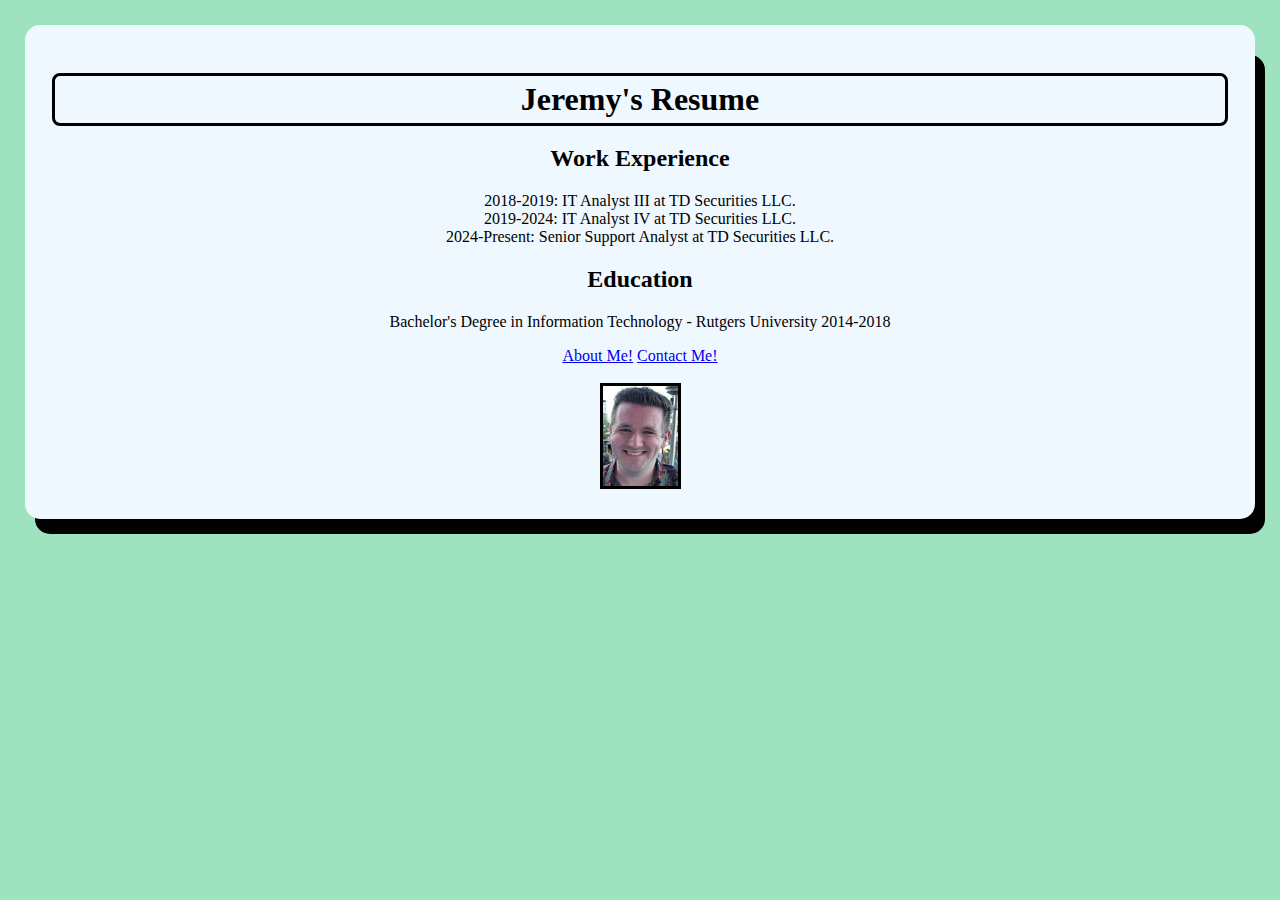
==== index.html @ b40c138c "Update index.html" ====
<!DOCTYPE html>
 <html lang="en">
 <head>
    <meta charset="UTF-8">
    <meta name="viewport" content="width=device-width, initial-scale=1.0">
    <title>Jeremy's Resume</title>
    <link rel="stylesheet" href="./styles.css">
    <link rel="icon" href="assets/images/vecteezy_golden-letter-j_33891044.png" type="image/png">
 </head>
 <body>

    <div class="shadow"></div>
  

    <h1 id="title">Jeremy's Resume</h1>
    <h2>Work Experience</h2>

   
    
    <div class="box">
    <p>2018-2019: IT Analyst III at TD Securities LLC. <br>
         2019-2024: IT Analyst IV at TD Securities LLC. <br>
         2024-Present: Senior Support Analyst at TD Securities LLC.
    </p>
      </div>

    

    <h2>Education</h2>


    <p>

      Bachelor's Degree in Information Technology - Rutgers University 2014-2018

    </p>

    

    <a href="./public/about.html">About Me!</a>
    <a href="./public/contact.html">Contact Me!</a>

    <BR></BR>

    <div class="picture"><img src="./assets/images/jeremy.png" height="100", width="75" alt=""></div>
    


 </body>
 </html>
---- styles.css ----
html{
    background: #9FE2BF;
    overflow: hidden;
}

.shadow{
    position: absolute;
    left: 10px;
    background-color: black;
    border-radius: 15px;
    height: 97%;
    width: 100%;
    z-index: -1;
    box-sizing: border-box;
}

body{
    background-color: aliceblue;
    padding: 30px;
    border-radius: 15px;
    position: relative;
    margin: 25px;
    box-sizing: border-box;
}




#title{
    outline: solid black;
    padding: 5px;
    border-radius: 5px;
}

*{
    text-align: center;
}

.picture{
    border: solid black;
    height: 100px;
    width: 75px;
    display: block;
    margin-left: auto;
    margin-right: auto;
}
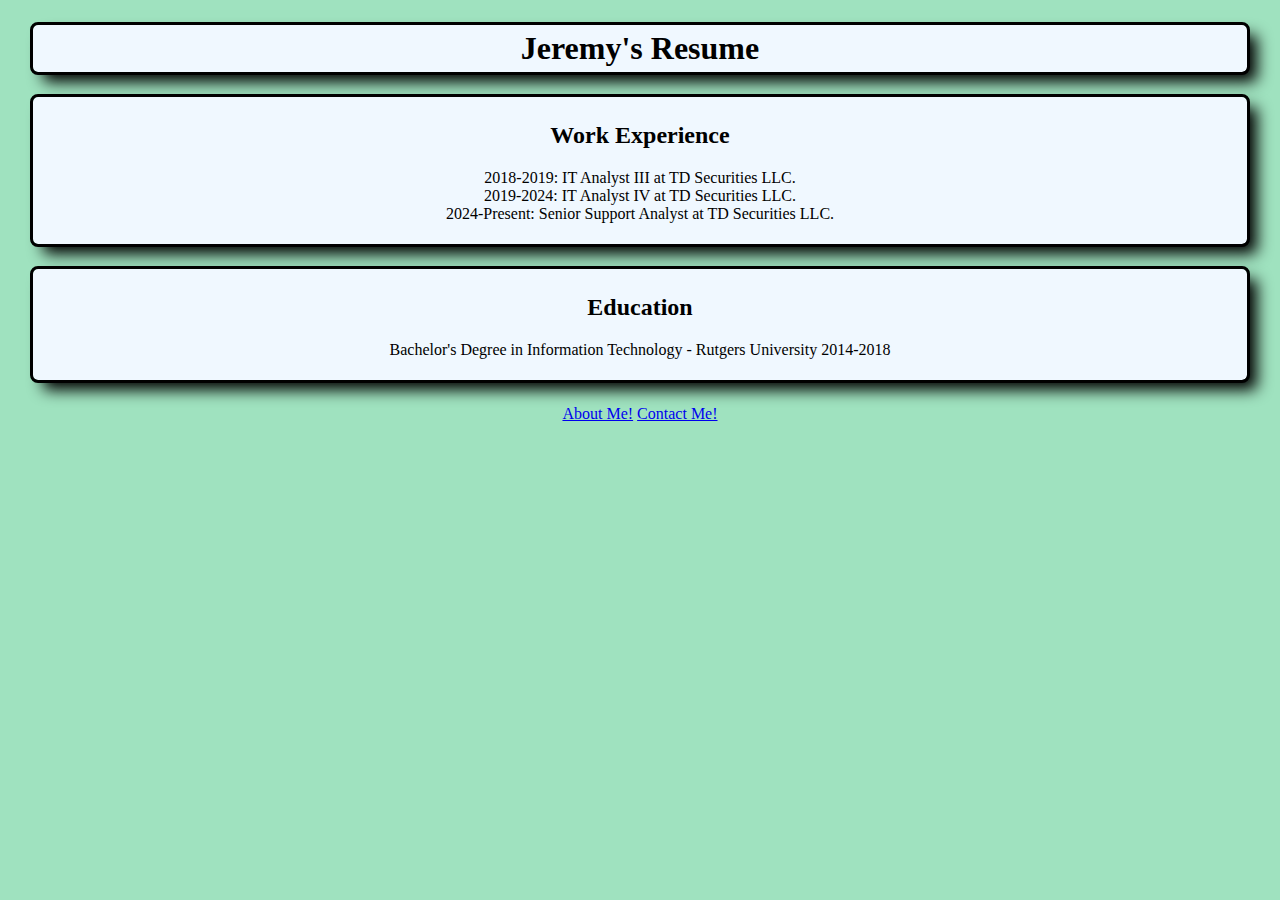
==== commit f619642e: "major update" ====
--- a/index.html
+++ b/index.html
@@ -14,39 +14,33 @@
   
 
     <h1 id="title">Jeremy's Resume</h1>
-    <h2>Work Experience</h2>
-
-   
     
-    <div class="box">
-    <p>2018-2019: IT Analyst III at TD Securities LLC. <br>
+    
+    <div class="Experience">
+      <h2>Work Experience</h2>
+      <div class="box">
+       <p>2018-2019: IT Analyst III at TD Securities LLC. <br>
          2019-2024: IT Analyst IV at TD Securities LLC. <br>
          2024-Present: Senior Support Analyst at TD Securities LLC.
-    </p>
+        </p>
       </div>
+    </div>
+    
+    <div class="Education">
+      <h2>Education</h2>
+        <p>
+          Bachelor's Degree in Information Technology - Rutgers University 2014-2018
+        </p>
+      </div>
+    
+  <footer>
+    <a href="./public/about.html">About Me!</a>
+    <a href="./public/contact.html">Contact Me!</a>
+  </footer>
+  
+    <BR></BR>
 
     
-
-    <h2>Education</h2>
-
-
-    <p>
-
-      Bachelor's Degree in Information Technology - Rutgers University 2014-2018
-
-    </p>
-
-    
-
-    <a href="./public/about.html">About Me!</a>
-    <a href="./public/contact.html">Contact Me!</a>
-
-    <BR></BR>
-
-    <div class="picture"><img src="./assets/images/jeremy.png" height="100", width="75" alt=""></div>
-    
-
-
  </body>
  </html>
 
--- a/styles.css
+++ b/styles.css
@@ -3,33 +3,40 @@
     overflow: hidden;
 }
 
-.shadow{
-    position: absolute;
-    left: 10px;
-    background-color: black;
-    border-radius: 15px;
-    height: 97%;
-    width: 100%;
-    z-index: -1;
-    box-sizing: border-box;
-}
-
-body{
-    background-color: aliceblue;
-    padding: 30px;
-    border-radius: 15px;
-    position: relative;
-    margin: 25px;
-    box-sizing: border-box;
-}
-
-
-
 
 #title{
+    background-color: aliceblue;
     outline: solid black;
     padding: 5px;
     border-radius: 5px;
+    position: relative;
+    box-shadow: 10px 10px 15px rgba(0, 0, 0, 100); /* Add shadow */
+    margin: 25px;
+}
+
+.Experience{
+    background-color: aliceblue;
+
+    outline: solid black;
+    padding: 5px;
+    border-radius: 5px;
+    position: relative;
+    box-shadow: 10px 10px 15px rgba(0, 0, 0, 100); /* Add shadow */
+    margin: 25px;
+}
+
+.Education{
+    background-color: aliceblue;
+    outline: solid black;
+    padding: 5px;
+    border-radius: 5px;
+    position: relative;
+    box-shadow: 10px 10px 15px rgba(0, 0, 0, 100); /* Add shadow */
+    margin: 25px;
+}
+
+    footer{
+        margin: 25px;
 }
 
 *{
@@ -45,3 +52,22 @@
     margin-right: auto;
 }
 
+.aboutme{
+    background-color: aliceblue;
+    outline: solid black;
+    padding: 5px;
+    border-radius: 5px;
+    position: relative;
+    box-shadow: 10px 10px 15px rgba(0, 0, 0, 100); /* Add shadow */
+    margin: 25px;
+}
+
+.contactme{
+    background-color: aliceblue;
+    outline: solid black;
+    padding: 5px;
+    border-radius: 5px;
+    position: relative;
+    box-shadow: 10px 10px 15px rgba(0, 0, 0, 100); /* Add shadow */
+    margin: 25px;
+}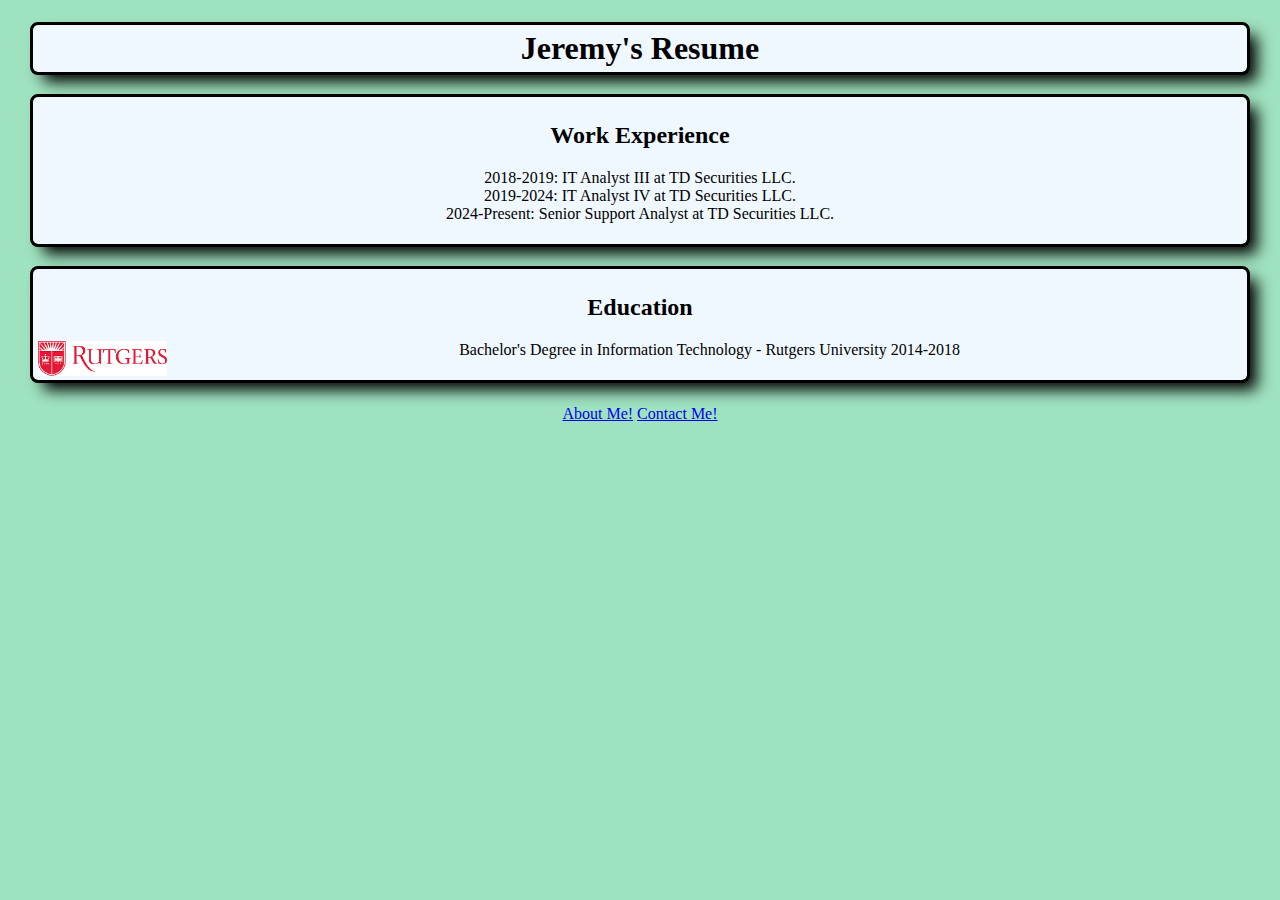
==== commit 65b5b595: "1" ====
--- a/index.html
+++ b/index.html
@@ -28,10 +28,11 @@
     
     <div class="Education">
       <h2>Education</h2>
-        <p>
+      <img class="rutgerslogo" src="assets/images/images.png" alt="Rutgers logo">
+      <p>
           Bachelor's Degree in Information Technology - Rutgers University 2014-2018
-        </p>
-      </div>
+      </p>
+  </div>
     
   <footer>
     <a href="./public/about.html">About Me!</a>
--- a/styles.css
+++ b/styles.css
@@ -33,7 +33,9 @@
     position: relative;
     box-shadow: 10px 10px 15px rgba(0, 0, 0, 100); /* Add shadow */
     margin: 25px;
+    
 }
+
 
     footer{
         margin: 25px;
@@ -70,4 +72,12 @@
     position: relative;
     box-shadow: 10px 10px 15px rgba(0, 0, 0, 100); /* Add shadow */
     margin: 25px;
+}
+
+.rutgerslogo {
+    float: left;
+    display: inline-block;
+    margin-right: 10px; /* Optional: Add some space between the image and the paragraph */
+    height:35px;
+    padding-left: 50p;
 }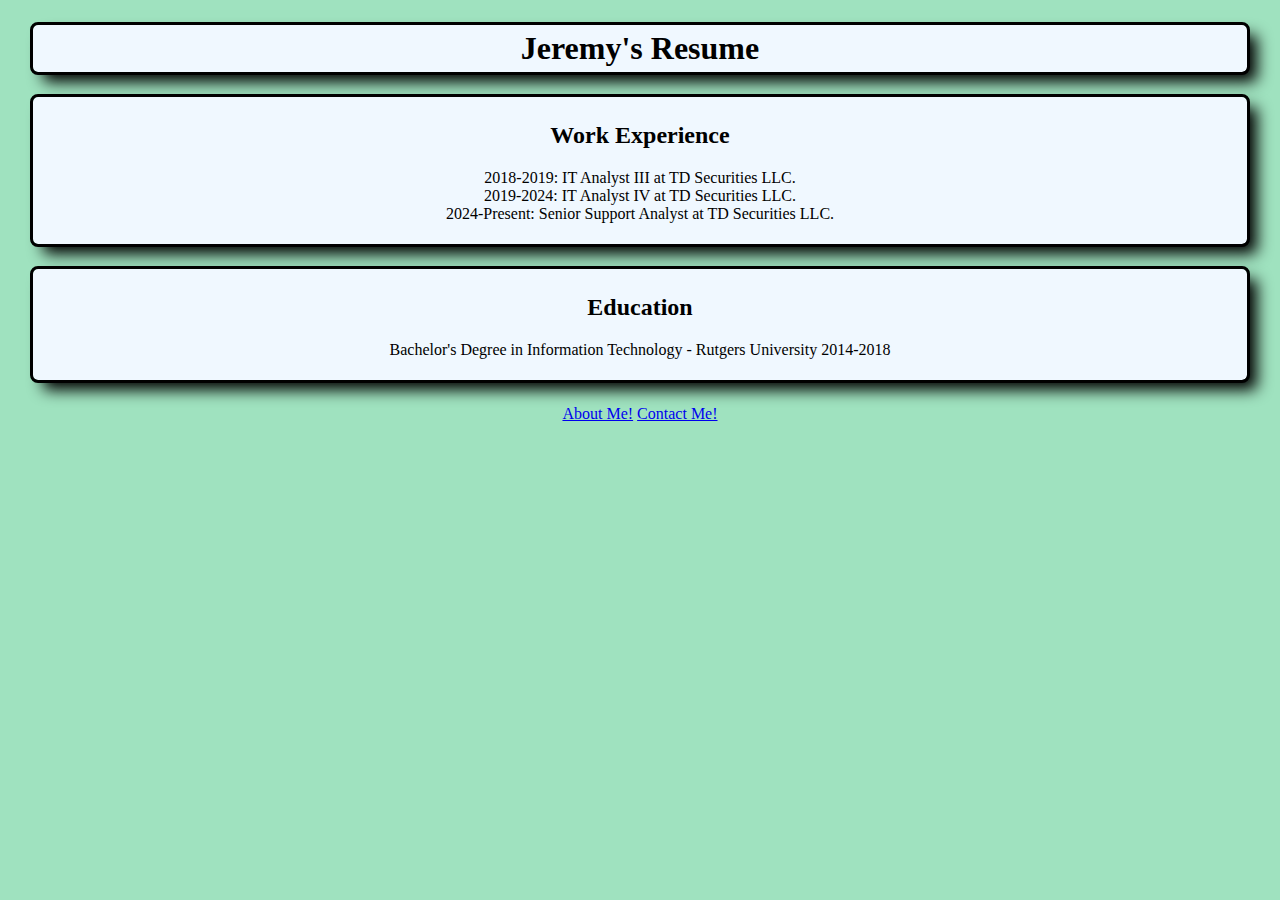
==== commit 6af0194b: "removed iamge" ====
--- a/index.html
+++ b/index.html
@@ -28,9 +28,8 @@
     
     <div class="Education">
       <h2>Education</h2>
-      <img class="rutgerslogo" src="assets/images/images.png" alt="Rutgers logo">
       <p>
-          Bachelor's Degree in Information Technology - Rutgers University 2014-2018
+        Bachelor's Degree in Information Technology - Rutgers University 2014-2018
       </p>
   </div>
     
--- a/styles.css
+++ b/styles.css
@@ -16,7 +16,6 @@
 
 .Experience{
     background-color: aliceblue;
-
     outline: solid black;
     padding: 5px;
     border-radius: 5px;
@@ -74,10 +73,3 @@
     margin: 25px;
 }
 
-.rutgerslogo {
-    float: left;
-    display: inline-block;
-    margin-right: 10px; /* Optional: Add some space between the image and the paragraph */
-    height:35px;
-    padding-left: 50p;
-}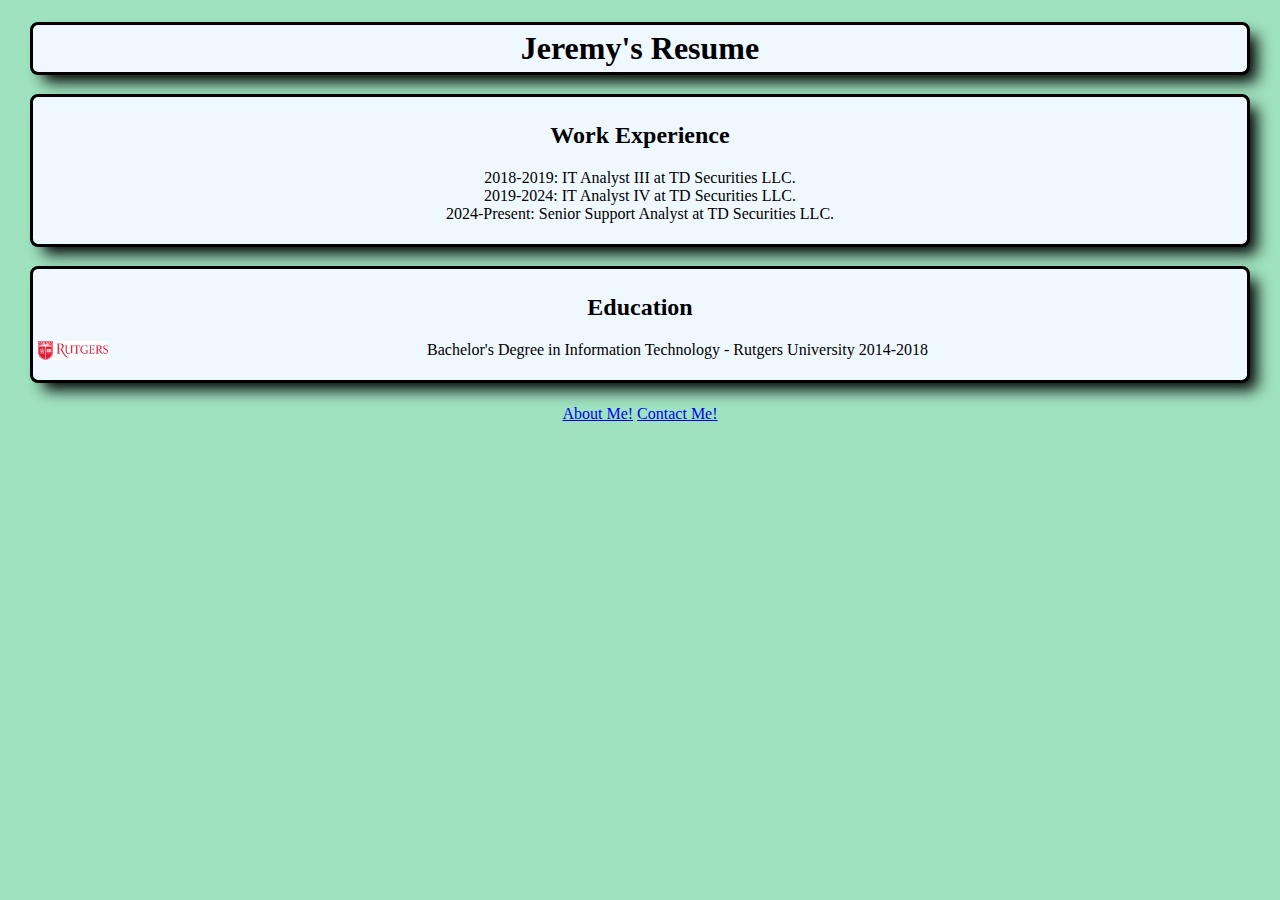
==== commit 36909e4d: "rutgers photo" ====
--- a/index.html
+++ b/index.html
@@ -28,6 +28,7 @@
     
     <div class="Education">
       <h2>Education</h2>
+      <img class="rutgerslogo" src="/assets/images/images.png" alt="Rtgers logo">
       <p>
         Bachelor's Degree in Information Technology - Rutgers University 2014-2018
       </p>
--- a/styles.css
+++ b/styles.css
@@ -73,3 +73,14 @@
     margin: 25px;
 }
 
+.rutgerslogo {
+    
+    float: left;
+    margin-bottom: 2px;
+    margin-right: 5px;
+    margin-top: 0;
+    margin-left: 0;
+    overflow: hidden;
+    width: 70px;
+}
+
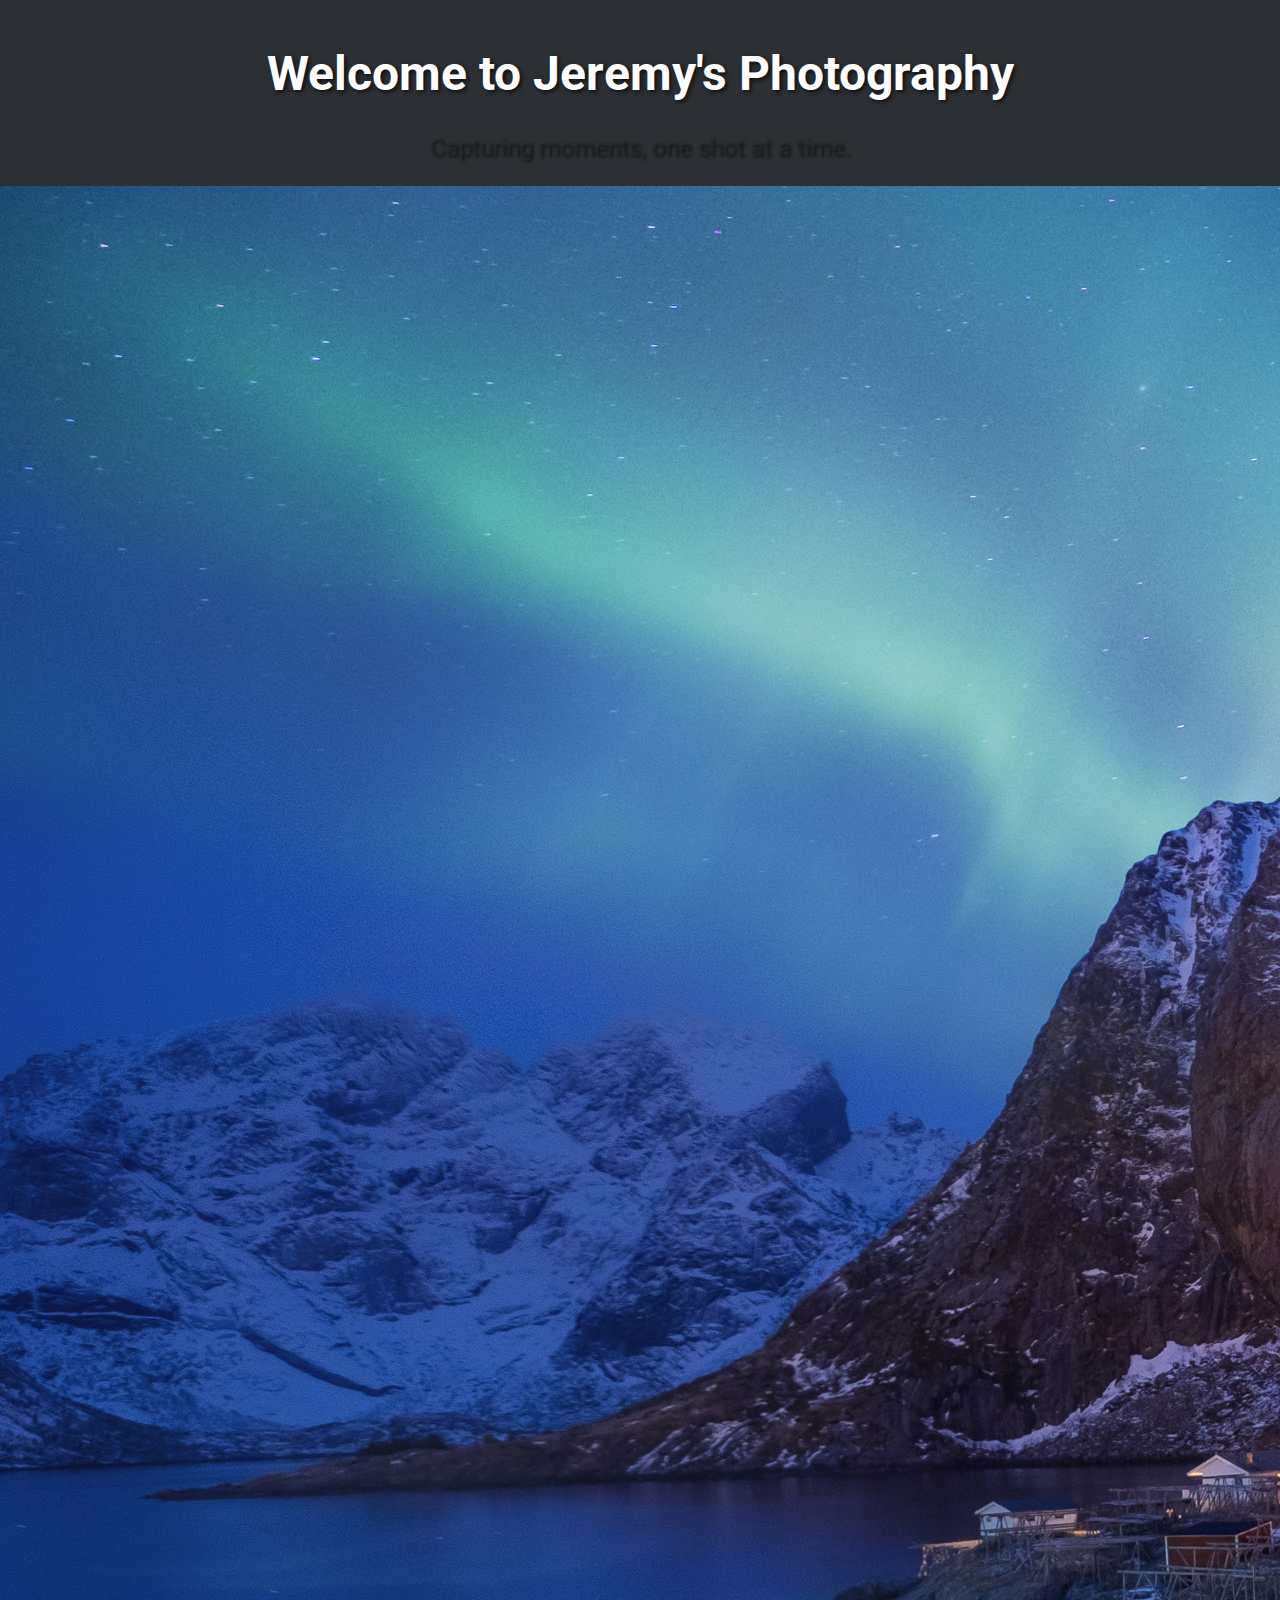
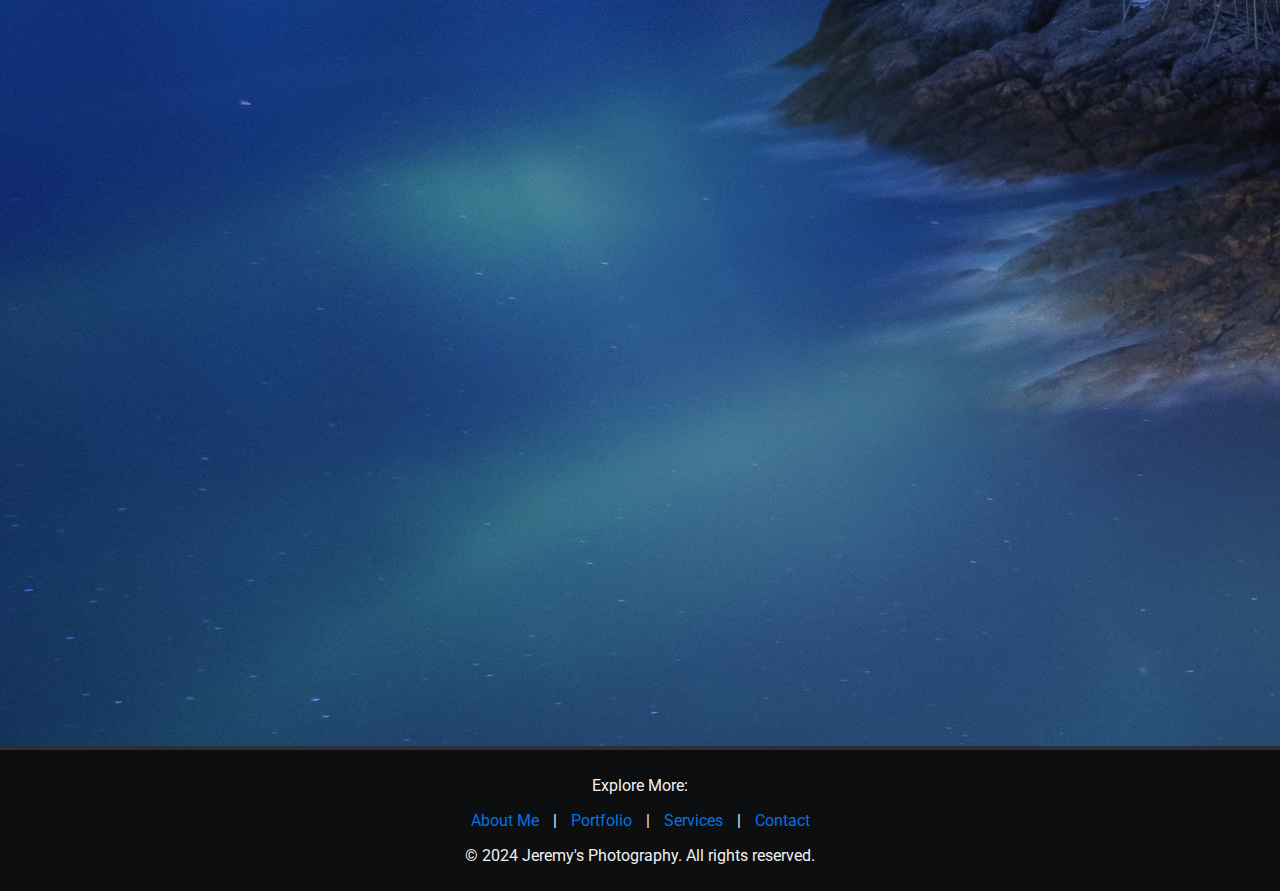
==== commit 361790cb: "changed ti all" ====
--- a/index.html
+++ b/index.html
@@ -1,51 +1,32 @@
-
- <!DOCTYPE html>
- <html lang="en">
- <head>
+<!DOCTYPE html>
+<html lang="en">
+<head>
     <meta charset="UTF-8">
     <meta name="viewport" content="width=device-width, initial-scale=1.0">
-    <title>Jeremy's Resume</title>
+    <title>Jeremy's Photography</title>
     <link rel="stylesheet" href="./styles.css">
-    <link rel="icon" href="assets/images/vecteezy_golden-letter-j_33891044.png" type="image/png">
- </head>
- <body>
+    <link rel="icon" href="assets/images/camera-icon.png" type="image/png">
+    <link href="https://fonts.googleapis.com/css2?family=Roboto:wght@400;700&display=swap" rel="stylesheet">
+</head>
+<body>
+    <div class="landing-page">
+        <header>
+            <h1>Welcome to Jeremy's Photography</h1>
+            <p>Capturing moments, one shot at a time.</p>
+        </header>
 
-    <div class="shadow"></div>
-  
+        <img src="assets/images/133588951150255490.jpg" alt="Landing photo">
+    </div>
 
-    <h1 id="title">Jeremy's Resume</h1>
-    
-    
-    <div class="Experience">
-      <h2>Work Experience</h2>
-      <div class="box">
-       <p>2018-2019: IT Analyst III at TD Securities LLC. <br>
-         2019-2024: IT Analyst IV at TD Securities LLC. <br>
-         2024-Present: Senior Support Analyst at TD Securities LLC.
-        </p>
-      </div>
-    </div>
-    
-    <div class="Education">
-      <h2>Education</h2>
-      <img class="rutgerslogo" src="/assets/images/images.png" alt="Rtgers logo">
-      <p>
-        Bachelor's Degree in Information Technology - Rutgers University 2014-2018
-      </p>
-  </div>
-    
-  <footer>
-    <a href="./public/about.html">About Me!</a>
-    <a href="./public/contact.html">Contact Me!</a>
-  </footer>
-  
-    <BR></BR>
-
-    
- </body>
- </html>
-
-
-
-
-
+    <footer>
+        <p>Explore More:</p>
+        <nav>
+            <a href="./about.html">About Me</a> |
+            <a href="./portfolio.html">Portfolio</a> |
+            <a href="./services.html">Services</a> |
+            <a href="./contact.html">Contact</a>
+        </nav>
+        <p>&copy; 2024 Jeremy's Photography. All rights reserved.</p>
+    </footer>
+</body>
+</html>--- a/styles.css
+++ b/styles.css
@@ -1,86 +1,61 @@
-html{
-    background: #9FE2BF;
-    overflow: hidden;
+body {
+    font-family: 'Roboto', sans-serif;
+    margin: 0;
+    padding: 0;
+    color: #f1f1f1;
+    background-color: #2c2f33; /* Dark grey background color */
+    height: 100vh;
+    display: flex;
+    flex-direction: column;
+    justify-content: space-between;
 }
 
-
-#title{
-    background-color: aliceblue;
-    outline: solid black;
-    padding: 5px;
-    border-radius: 5px;
-    position: relative;
-    box-shadow: 10px 10px 15px rgba(0, 0, 0, 100); /* Add shadow */
-    margin: 25px;
+header {
+    text-align: center;
+    margin-top: 5vh;
 }
 
-.Experience{
-    background-color: aliceblue;
-    outline: solid black;
-    padding: 5px;
-    border-radius: 5px;
-    position: relative;
-    box-shadow: 10px 10px 15px rgba(0, 0, 0, 100); /* Add shadow */
-    margin: 25px;
+header h1 {
+    font-size: 3rem;
+    color: #fff;
+    text-shadow: 2px 2px 4px rgba(0, 0, 0, 0.7);
 }
 
-.Education{
-    background-color: aliceblue;
-    outline: solid black;
-    padding: 5px;
-    border-radius: 5px;
-    position: relative;
-    box-shadow: 10px 10px 15px rgba(0, 0, 0, 100); /* Add shadow */
-    margin: 25px;
-    
+header p {
+    font-size: 1.5rem;
+    color: #4d4c4c28;
+    text-shadow: 1px 1px 3px rgba(0, 0, 0, 0.7);
 }
 
-
-    footer{
-        margin: 25px;
+footer {
+    text-align: center;
+    background: rgba(0, 0, 0, 0.7);
+    padding: 10px 0;
+    font-size: 1rem;
 }
 
-*{
-    text-align: center;
+footer nav a {
+    color: #0073e6;
+    text-decoration: none;
+    margin: 0 10px;
 }
 
-.picture{
-    border: solid black;
-    height: 100px;
-    width: 75px;
-    display: block;
-    margin-left: auto;
-    margin-right: auto;
+footer nav a:hover {
+    text-decoration: underline;
 }
 
-.aboutme{
-    background-color: aliceblue;
-    outline: solid black;
-    padding: 5px;
-    border-radius: 5px;
-    position: relative;
-    box-shadow: 10px 10px 15px rgba(0, 0, 0, 100); /* Add shadow */
-    margin: 25px;
+.image-container {
+    max-width: 80%; /* Limits the container width */
+    margin: 0 auto; /* Centers the container horizontally */
+    padding: 20px; /* Adds space inside the container */
+    background-color: #1e1e1e; /* Optional: Adds a background color to the container */
+    border-radius: 10px; /* Optional: Adds rounded corners */
 }
 
-.contactme{
-    background-color: aliceblue;
-    outline: solid black;
-    padding: 5px;
-    border-radius: 5px;
-    position: relative;
-    box-shadow: 10px 10px 15px rgba(0, 0, 0, 100); /* Add shadow */
-    margin: 25px;
-}
-
-.rutgerslogo {
-    
-    float: left;
-    margin-bottom: 2px;
-    margin-right: 5px;
-    margin-top: 0;
-    margin-left: 0;
-    overflow: hidden;
-    width: 70px;
-}
-
+.landing-photo {
+    width: 100%; /* Ensures the image fills the container */
+    height: auto; /* Maintains the aspect ratio */
+    display: block;
+    margin: 20px auto; /* Optional: Center the image horizontally */
+    border-radius: 2%;
+}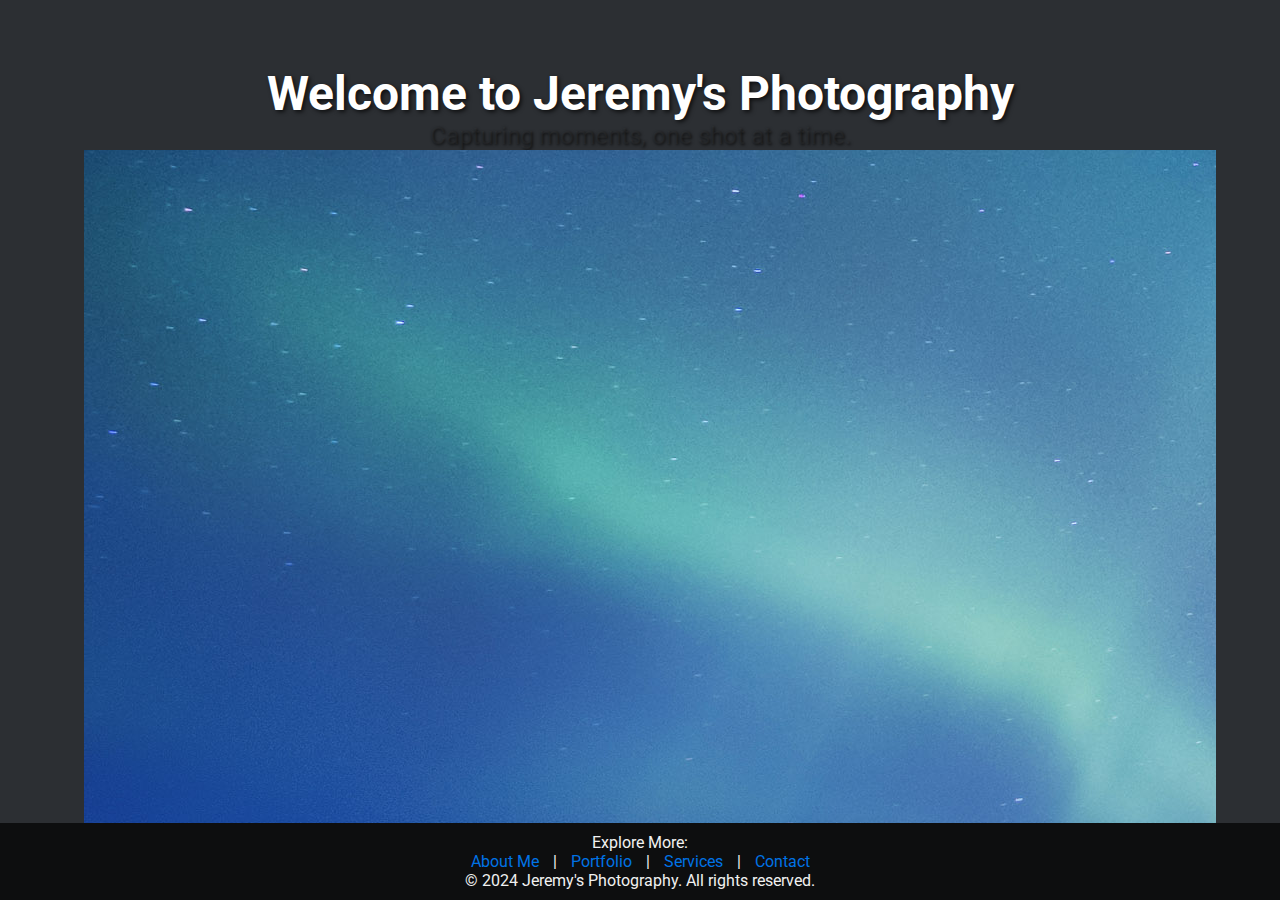
==== commit 20246003: "Update index.html" ====
--- a/index.html
+++ b/index.html
@@ -29,4 +29,4 @@
         <p>&copy; 2024 Jeremy's Photography. All rights reserved.</p>
     </footer>
 </body>
-</html>+</html>
--- a/styles.css
+++ b/styles.css
@@ -1,3 +1,9 @@
+* {
+    margin: 0;
+    padding: 0;
+    box-sizing: border-box;
+}
+
 body {
     font-family: 'Roboto', sans-serif;
     margin: 0;
@@ -8,6 +14,7 @@
     display: flex;
     flex-direction: column;
     justify-content: space-between;
+    overflow-x: hidden; /* Prevents horizontal scrolling */
 }
 
 header {
@@ -53,9 +60,16 @@
 }
 
 .landing-photo {
-    width: 100%; /* Ensures the image fills the container */
+    max-width: 100%; /* Ensures the image doesn't exceed the container's width */
     height: auto; /* Maintains the aspect ratio */
     display: block;
-    margin: 20px auto; /* Optional: Center the image horizontally */
-    border-radius: 2%;
+    margin: 20px auto; /* Centers the image horizontally and adds vertical spacing */
+}
+
+.landing-page {
+    max-width: 90%; /* Limits the width of the landing page container */
+    margin: 0 auto; /* Centers the container horizontally */
+    padding: 20px; /* Adds space inside the container */
+    box-sizing: border-box; /* Ensures padding is included in the width */
+    overflow: hidden; /* Prevents content from overflowing */
 }